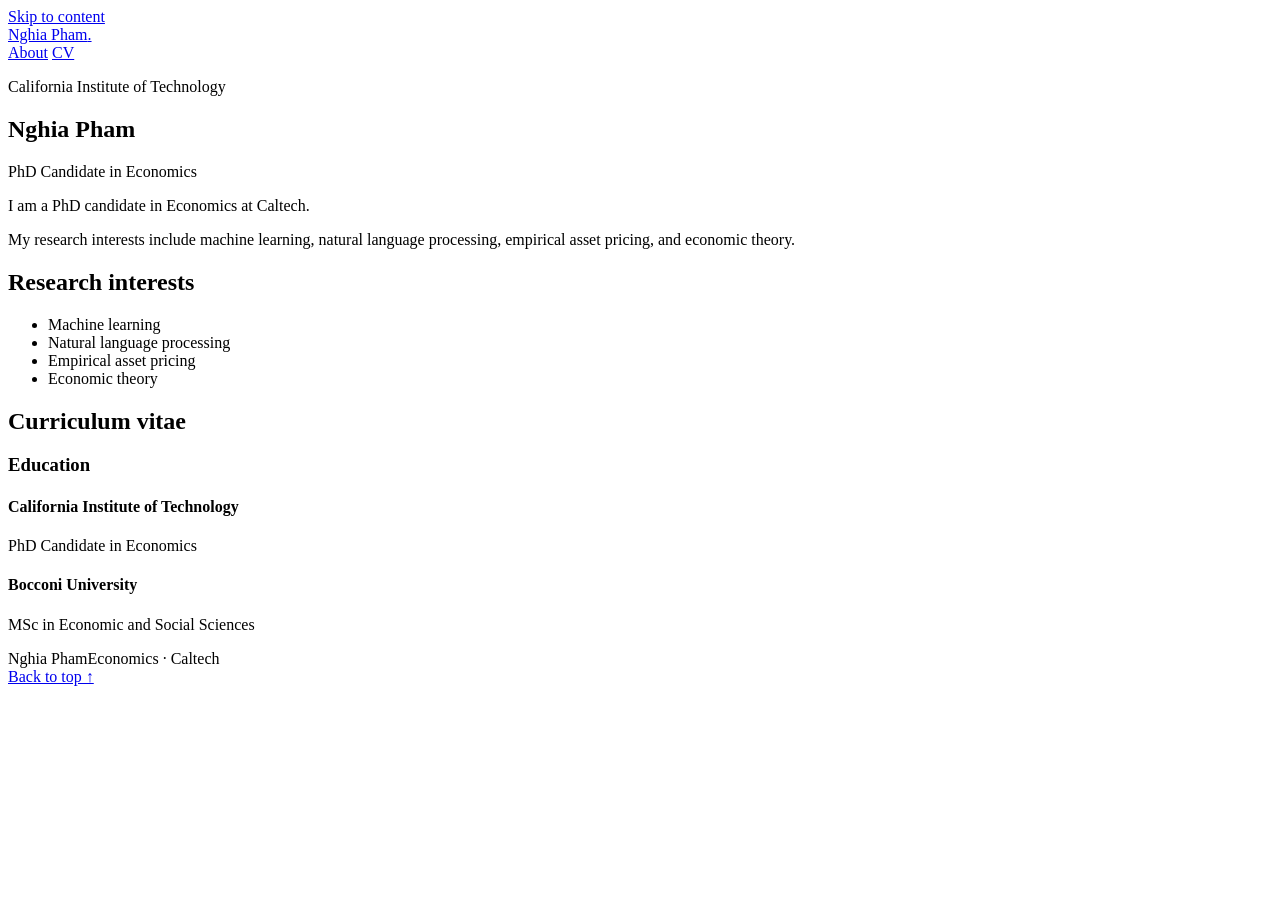
==== index.html @ 1cd96794 "Add files via upload" ====
<!doctype html>
<html lang="en">
<head>
  <meta charset="utf-8">
  <meta name="viewport" content="width=device-width, initial-scale=1">
  <!-- SUA TEN VA MO TA WEBSITE O DAY -->
  <title>Nghia Pham | Economics</title>
  <meta name="description" content="Nghia Pham, PhD candidate in Economics at Caltech.">
  <meta name="theme-color" content="#193b60">
  <link rel="icon" type="image/svg+xml" href="data:image/svg+xml,%3Csvg xmlns='http://www.w3.org/2000/svg' viewBox='0 0 64 64'%3E%3Crect width='64' height='64' rx='10' fill='%23193b60'/%3E%3Ctext x='32' y='46' font-family='Georgia,serif' font-size='44' text-anchor='middle' fill='white'%3EN%3C/text%3E%3C/svg%3E">
  <link rel="stylesheet" href="style.css">
</head>
<body>
  <a class="skip-link" href="#main">Skip to content</a>

  <header class="header">
    <div class="header-inner">
      <a class="wordmark" href="#about">Nghia Pham<span>.</span></a>
      <nav aria-label="Main navigation">
        <a href="#about">About</a>
        <!-- Muon hien Research: xoa chu hidden tren dong duoi va o section Research. -->
        <a href="#research" hidden>Research</a>
        <a href="#cv">CV</a>
      </nav>
    </div>
  </header>

  <main id="main" class="container">

    <!-- ========== ABOUT: SUA GIOI THIEU TAI DAY ========== -->
    <section id="about" class="about">
      <div class="intro">
        <p class="eyebrow">California Institute of Technology</p>
        <h1>Nghia Pham</h1>
        <p class="role">PhD Candidate in Economics</p>
        <div class="bio">
          <p>I am a PhD candidate in Economics at Caltech.</p>
          <p>My research interests include machine learning, natural language processing, empirical asset pricing, and economic theory.</p>
        </div>

        <!--
          EMAIL / LINKEDIN: dien thong tin, roi bo dau comment bao quanh khoi nay.
          Xoa dong nao khong muon hien.

          <div class="contact-links">
            <a href="mailto:YOUR_EMAIL">Email</a>
            <a href="YOUR_LINKEDIN_URL">LinkedIn</a>
            <a href="YOUR_GITHUB_URL">GitHub</a>
          </div>
        -->
      </div>

      <aside class="sidebar" aria-label="Research interests">
        <!--
          ANH: dat portrait.jpg vao thu muc assets, roi bo comment cua the img.

          <img class="portrait" src="assets/portrait.jpg" alt="Nghia Pham" width="480" height="600">
        -->
        <div class="interests">
          <h2>Research interests</h2>
          <ul>
            <li>Machine learning</li>
            <li>Natural language processing</li>
            <li>Empirical asset pricing</li>
            <li>Economic theory</li>
          </ul>
        </div>
      </aside>
    </section>
    <!-- ========== HET ABOUT ========== -->

    <!--
      RESEARCH: dang an. Xoa chu hidden trong the section duoi de hien.
      Dong thoi xoa hidden o link Research trong nav phia tren.
      Tao chua dien research cua may va khong kem bat ky paper nao.
    -->
    <section id="research" class="research" hidden>
      <h2>Research</h2>

      <!-- MOT NGHIEN CUU: copy / xoa ca khoi article nay de them / xoa bai. -->
      <article class="paper">
        <p class="field">Research area</p>
        <h3>Your paper title</h3>
        <p>Replace this paragraph with a short description of your research.</p>

        <!--
          PDF: chi them file va bo comment khi muon cong khai paper.
          <a class="paper-link" href="assets/paper.pdf">Read paper (PDF)</a>
        -->
      </article>
      <!-- HET MOT NGHIEN CUU -->
    </section>
    <!-- ========== HET RESEARCH ========== -->

    <!-- ========== CV: SUA HOC VAN VA THEM LINK PDF TAI DAY ========== -->
    <section id="cv" class="cv">
      <div class="cv-heading">
        <h2>Curriculum vitae</h2>
        <!--
          Dat file CV vao assets/cv.pdf, roi bo comment cua the a.
          <a class="button" href="assets/cv.pdf" download="Nghia-Pham-CV.pdf">Download CV</a>
        -->
      </div>
      <div class="education">
        <h3>Education</h3>
        <div>
          <div class="degree">
            <h4>California Institute of Technology</h4>
            <p>PhD Candidate in Economics</p>
          </div>
          <div class="degree">
            <h4>Bocconi University</h4>
            <p>MSc in Economic and Social Sciences</p>
          </div>
        </div>
      </div>
    </section>
    <!-- ========== HET CV ========== -->

  </main>

  <footer class="footer">
    <div><span class="footer-name">Nghia Pham</span><span>Economics · Caltech</span></div>
    <a href="#about">Back to top ↑</a>
  </footer>
</body>
</html>
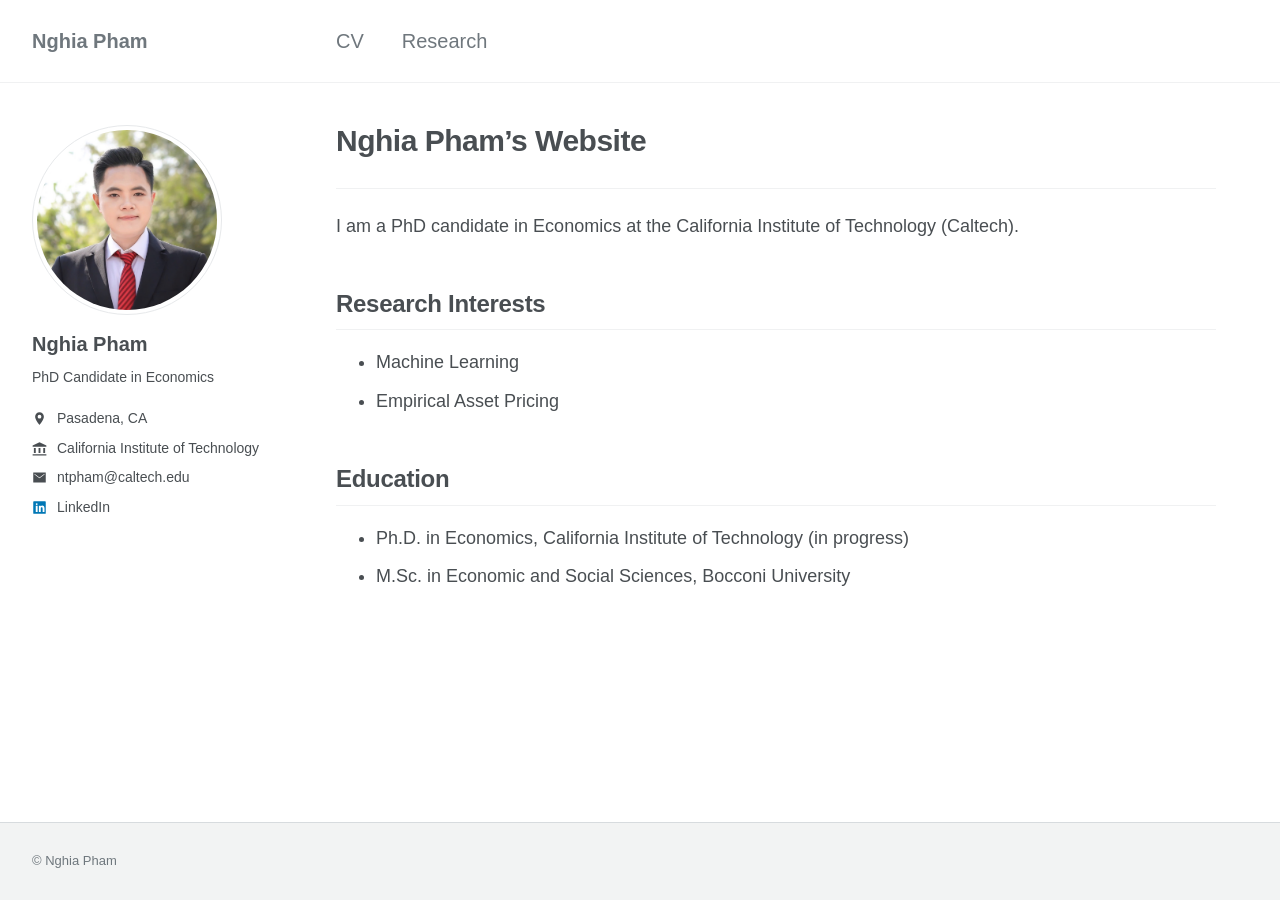
==== commit 14386278: "Update index.html" ====
--- a/index.html
+++ b/index.html
@@ -3,125 +3,57 @@
 <head>
   <meta charset="utf-8">
   <meta name="viewport" content="width=device-width, initial-scale=1">
-  <!-- SUA TEN VA MO TA WEBSITE O DAY -->
   <title>Nghia Pham | Economics</title>
-  <meta name="description" content="Nghia Pham, PhD candidate in Economics at Caltech.">
-  <meta name="theme-color" content="#193b60">
-  <link rel="icon" type="image/svg+xml" href="data:image/svg+xml,%3Csvg xmlns='http://www.w3.org/2000/svg' viewBox='0 0 64 64'%3E%3Crect width='64' height='64' rx='10' fill='%23193b60'/%3E%3Ctext x='32' y='46' font-family='Georgia,serif' font-size='44' text-anchor='middle' fill='white'%3EN%3C/text%3E%3C/svg%3E">
+  <meta name="description" content="Nghia Pham, PhD candidate in Economics at Caltech. Research interests: Machine Learning and Empirical Asset Pricing.">
   <link rel="stylesheet" href="style.css">
 </head>
 <body>
   <a class="skip-link" href="#main">Skip to content</a>
-
-  <header class="header">
-    <div class="header-inner">
-      <a class="wordmark" href="#about">Nghia Pham<span>.</span></a>
-      <nav aria-label="Main navigation">
-        <a href="#about">About</a>
-        <!-- Muon hien Research: xoa chu hidden tren dong duoi va o section Research. -->
-        <a href="#research" hidden>Research</a>
-        <a href="#cv">CV</a>
+  <header class="masthead">
+    <div class="wrap masthead-inner">
+      <a class="site-title" href="index.html" aria-current="page">Nghia Pham</a>
+      <nav class="navigation" aria-label="Main navigation">
+        <a href="cv.html">CV</a>
+        <a href="research.html">Research</a>
       </nav>
     </div>
   </header>
-
-  <main id="main" class="container">
-
-    <!-- ========== ABOUT: SUA GIOI THIEU TAI DAY ========== -->
-    <section id="about" class="about">
-      <div class="intro">
-        <p class="eyebrow">California Institute of Technology</p>
-        <h1>Nghia Pham</h1>
-        <p class="role">PhD Candidate in Economics</p>
-        <div class="bio">
-          <p>I am a PhD candidate in Economics at Caltech.</p>
-          <p>My research interests include machine learning, natural language processing, empirical asset pricing, and economic theory.</p>
-        </div>
-
-        <!--
-          EMAIL / LINKEDIN: dien thong tin, roi bo dau comment bao quanh khoi nay.
-          Xoa dong nao khong muon hien.
-
-          <div class="contact-links">
-            <a href="mailto:YOUR_EMAIL">Email</a>
-            <a href="YOUR_LINKEDIN_URL">LinkedIn</a>
-            <a href="YOUR_GITHUB_URL">GitHub</a>
-          </div>
-        -->
+  <div class="wrap layout">
+    <aside class="profile" aria-label="About Nghia Pham">
+      <div class="portrait"><div class="portrait-inner"><img src="assets/portrait.jpeg" alt="Nghia Pham" width="1365" height="2048"></div></div>
+      <div class="profile-details">
+        <h2 class="profile-name">Nghia Pham</h2>
+        <p class="profile-role">PhD Candidate in Economics</p>
+        <ul class="profile-links">
+          <li><svg class="icon location-icon" viewBox="0 0 24 24" aria-hidden="true"><path d="M12 2a7 7 0 0 0-7 7c0 5 7 13 7 13s7-8 7-13a7 7 0 0 0-7-7zm0 10a3 3 0 1 1 0-6 3 3 0 0 1 0 6z"/></svg><span>Pasadena, CA</span></li>
+          <li><svg class="icon university-icon" viewBox="0 0 24 24" aria-hidden="true"><path d="M12 2 1 7v2h22V7L12 2zM3 11h3v8H3zm7.5 0h3v8h-3zm7.5 0h3v8h-3zM1 21v2h22v-2z"/></svg><span>California Institute of Technology</span></li>
+          <li><svg class="icon email-icon" viewBox="0 0 24 24" aria-hidden="true"><path d="M2 4h20v16H2V4zm2 2v1l8 6 8-6V6l-8 6-8-6z"/></svg><a href="mailto:ntpham@caltech.edu">ntpham@caltech.edu</a></li>
+          <li><svg class="icon linkedin-icon" viewBox="0 0 24 24" aria-hidden="true"><path d="M3 2h18a1 1 0 0 1 1 1v18a1 1 0 0 1-1 1H3a1 1 0 0 1-1-1V3a1 1 0 0 1 1-1zm3 7v10h3V9H6zm1.5-4a1.5 1.5 0 1 0 0 3 1.5 1.5 0 0 0 0-3zM11 9v10h3v-5c0-3 3-3 3 0v5h3v-6c0-5-5-5-6-3V9h-3z"/></svg><a href="https://www.linkedin.com/in/nghia-pham-1a7004345/">LinkedIn</a></li>
+          <!-- GITHUB: thay YOUR_USERNAME va xoa hidden de bat link. Sua o ca 3 file HTML. -->
+          <li class="github-link" hidden><svg class="icon github-icon" viewBox="0 0 24 24" aria-hidden="true"><path d="M12 2a10 10 0 0 0-3.2 19.5c.5.1.7-.2.7-.5v-1.9c-2.8.6-3.4-1.2-3.4-1.2-.5-1.2-1.1-1.5-1.1-1.5-.9-.6.1-.6.1-.6 1 .1 1.5 1 1.5 1 .9 1.5 2.3 1.1 2.9.8.1-.7.4-1.1.6-1.4-2.2-.3-4.5-1.1-4.5-5A4 4 0 0 1 6.7 8.4c-.1-.3-.5-1.3.1-2.7 0 0 .8-.3 2.8 1A10 10 0 0 1 15 6.7c2-1.3 2.8-1 2.8-1 .6 1.4.2 2.4.1 2.7A4 4 0 0 1 19 11.2c0 3.9-2.3 4.7-4.5 5 .4.3.7.9.7 1.8V21c0 .3.2.6.7.5A10 10 0 0 0 12 2z"/></svg><a href="https://github.com/YOUR_USERNAME">GitHub</a></li>
+        </ul>
       </div>
-
-      <aside class="sidebar" aria-label="Research interests">
-        <!--
-          ANH: dat portrait.jpg vao thu muc assets, roi bo comment cua the img.
-
-          <img class="portrait" src="assets/portrait.jpg" alt="Nghia Pham" width="480" height="600">
-        -->
-        <div class="interests">
-          <h2>Research interests</h2>
-          <ul>
-            <li>Machine learning</li>
-            <li>Natural language processing</li>
-            <li>Empirical asset pricing</li>
-            <li>Economic theory</li>
-          </ul>
-        </div>
-      </aside>
-    </section>
-    <!-- ========== HET ABOUT ========== -->
-
-    <!--
-      RESEARCH: dang an. Xoa chu hidden trong the section duoi de hien.
-      Dong thoi xoa hidden o link Research trong nav phia tren.
-      Tao chua dien research cua may va khong kem bat ky paper nao.
-    -->
-    <section id="research" class="research" hidden>
-      <h2>Research</h2>
-
-      <!-- MOT NGHIEN CUU: copy / xoa ca khoi article nay de them / xoa bai. -->
-      <article class="paper">
-        <p class="field">Research area</p>
-        <h3>Your paper title</h3>
-        <p>Replace this paragraph with a short description of your research.</p>
-
-        <!--
-          PDF: chi them file va bo comment khi muon cong khai paper.
-          <a class="paper-link" href="assets/paper.pdf">Read paper (PDF)</a>
-        -->
-      </article>
-      <!-- HET MOT NGHIEN CUU -->
-    </section>
-    <!-- ========== HET RESEARCH ========== -->
-
-    <!-- ========== CV: SUA HOC VAN VA THEM LINK PDF TAI DAY ========== -->
-    <section id="cv" class="cv">
-      <div class="cv-heading">
-        <h2>Curriculum vitae</h2>
-        <!--
-          Dat file CV vao assets/cv.pdf, roi bo comment cua the a.
-          <a class="button" href="assets/cv.pdf" download="Nghia-Pham-CV.pdf">Download CV</a>
-        -->
-      </div>
-      <div class="education">
-        <h3>Education</h3>
-        <div>
-          <div class="degree">
-            <h4>California Institute of Technology</h4>
-            <p>PhD Candidate in Economics</p>
-          </div>
-          <div class="degree">
-            <h4>Bocconi University</h4>
-            <p>MSc in Economic and Social Sciences</p>
-          </div>
-        </div>
-      </div>
-    </section>
-    <!-- ========== HET CV ========== -->
-
-  </main>
-
-  <footer class="footer">
-    <div><span class="footer-name">Nghia Pham</span><span>Economics · Caltech</span></div>
-    <a href="#about">Back to top ↑</a>
-  </footer>
+    </aside>
+    <main class="content" id="main">
+      <h1>Nghia Pham’s Website</h1>
+      <!-- GIOI THIEU: sua doan van duoi day. -->
+      <p>I am a PhD candidate in Economics at the California Institute of Technology (Caltech).</p>
+      <!-- RESEARCH INTERESTS: hai muc da chon. -->
+      <h2>Research Interests</h2>
+      <ul>
+        <li>Machine Learning</li>
+        <li>Empirical Asset Pricing</li>
+      </ul>
+      <!-- EDUCATION: giu dung hai dong. -->
+      <h2>Education</h2>
+      <ul>
+        <li>Ph.D. in Economics, California Institute of Technology (in progress)</li>
+        <li>M.Sc. in Economic and Social Sciences, Bocconi University</li>
+      </ul>
+    </main>
+  </div>
+  <footer class="site-footer"><div class="wrap"><p>© Nghia Pham</p></div></footer>
+  <script data-goatcounter="https://nghiapham294.goatcounter.com/count"
+        async src="//gc.zgo.at/count.js"></script>
 </body>
 </html>
--- a/style.css
+++ b/style.css
@@ -0,0 +1,72 @@
+/* DOI MAU, FONT VA KICH THUOC TAI DAY. Khong can cai thu vien. */
+:root {
+  --text: #494e52;
+  --muted: #6f777d;
+  --link: #287da1;
+  --line: #f0f1f2;
+  --background: #fff;
+  --page-width: 1440px;
+}
+* { box-sizing: border-box; }
+[hidden] { display: none !important; }
+html { -webkit-text-size-adjust: 100%; }
+body { margin: 0; min-height: 100vh; display: flex; flex-direction: column; background: var(--background); color: var(--text); font: 18px/1.6 -apple-system, BlinkMacSystemFont, "Segoe UI", Arial, sans-serif; }
+a { color: var(--link); text-underline-offset: 3px; }
+a:hover { text-decoration: underline; }
+a:focus-visible { outline: 3px solid var(--link); outline-offset: 5px; }
+.wrap { width: min(var(--page-width), calc(100% - 64px)); margin-inline: auto; }
+.skip-link { position: absolute; left: 16px; top: -100px; z-index: 5; padding: 8px 16px; background: white; }
+.skip-link:focus { top: 8px; }
+.masthead { border-bottom: 1px solid var(--line); }
+.masthead-inner { min-height: 82px; display: grid; grid-template-columns: 260px 1fr; gap: 44px; align-items: center; }
+.site-title { font-size: 20px; font-weight: 700; color: var(--muted); text-decoration: none; }
+.navigation { display: flex; gap: 38px; align-items: center; }
+.navigation a { padding: 24px 0; color: var(--muted); text-decoration: none; font-size: 20px; }
+.navigation a:hover { color: var(--text); }
+.navigation a[aria-current="page"] { color: var(--text); text-decoration: underline; text-decoration-thickness: 2px; text-underline-offset: 8px; }
+.layout { display: grid; grid-template-columns: 260px minmax(0, 880px); gap: 44px; padding-top: 42px; padding-bottom: 96px; flex: 1; align-items: start; }
+.profile { font-size: 14px; line-height: 1.6; }
+/* Anh goc giu nguyen; CSS chi chon khung hien thi tron. */
+.portrait { width: 190px; height: 190px; border-radius: 50%; overflow: hidden; border: 1px solid #e7e9eb; padding: 4px; margin: 0 0 16px; }
+.portrait-inner { width: 100%; height: 100%; overflow: hidden; border-radius: 50%; }
+.portrait img { display: block; width: 100%; height: 100%; object-fit: cover; object-position: 50% 38%; transform: scale(1.5); transform-origin: 50% 42%; }
+.profile-name { margin: 0 0 8px; font-size: 20px; line-height: 1.35; }
+.profile-role { margin: 0 0 19px; }
+.profile-links { list-style: none; padding: 0; margin: 0; }
+.profile-links li { display: flex; align-items: flex-start; gap: 10px; margin: 7px 0; }
+.profile-links a { color: inherit; text-decoration: none; overflow-wrap: anywhere; }
+.profile-links a:hover { text-decoration: underline; }
+.icon { width: 15px; height: 15px; flex: 0 0 15px; margin-top: 4px; fill: currentColor; }
+.linkedin-icon { color: #0077b5; }
+.content { min-width: 0; }
+.content h1 { font-size: 30px; line-height: 1.3; letter-spacing: -.5px; margin: -4px 0 23px; padding-bottom: 28px; border-bottom: 1px solid var(--line); }
+.content p { margin: 0 0 25px; }
+.content h2 { font-size: 24px; line-height: 1.4; letter-spacing: -.3px; padding-bottom: 9px; margin: 46px 0 18px; border-bottom: 1px solid var(--line); }
+.content h3 { font-size: 20px; margin: 30px 0 10px; }
+.content ul { padding-left: 40px; margin: 0; }
+.content li { margin-bottom: 10px; }
+.site-footer { border-top: 1px solid #d7dbde; background: #f2f3f3; color: var(--muted); font-size: 13px; padding: 28px 0; }
+.site-footer p { margin: 0; }
+@media (min-width: 1600px) { body { font-size: 20px; } .profile { font-size: 16px; } .profile-name { font-size: 21px; } .content h1 { font-size: 32px; } .content h2 { font-size: 26px; } }
+@media (max-width: 1100px) {
+  .masthead-inner, .layout { grid-template-columns: 220px minmax(0, 1fr); gap: 36px; }
+  .portrait { width: 175px; height: 175px; }
+}
+@media (max-width: 720px) {
+  body { font-size: 17px; }
+  .wrap { width: calc(100% - 36px); }
+  .masthead-inner { display: flex; justify-content: space-between; gap: 15px; min-height: 68px; }
+  .site-title { font-size: 17px; }
+  .navigation { gap: 22px; }
+  .navigation a { font-size: 16px; padding: 20px 0; }
+  .layout { display: block; padding-top: 28px; padding-bottom: 55px; }
+  .profile { display: grid; grid-template-columns: 104px minmax(0, 1fr); column-gap: 20px; margin-bottom: 38px; font-size: 13px; }
+  .portrait { width: 104px; height: 104px; padding: 3px; margin: 0; }
+  .profile-name { font-size: 19px; }
+  .profile-role { margin-bottom: 10px; }
+  .profile-links li { margin: 5px 0; gap: 8px; }
+  .content h1 { font-size: 27px; padding-bottom: 17px; }
+  .content h2 { font-size: 22px; margin-top: 34px; }
+  .content ul { padding-left: 25px; }
+}
+@media (max-width: 370px) { .navigation { gap: 15px; } .profile { grid-template-columns: 85px minmax(0, 1fr); gap: 14px; } .portrait { width: 85px; height: 85px; } }
